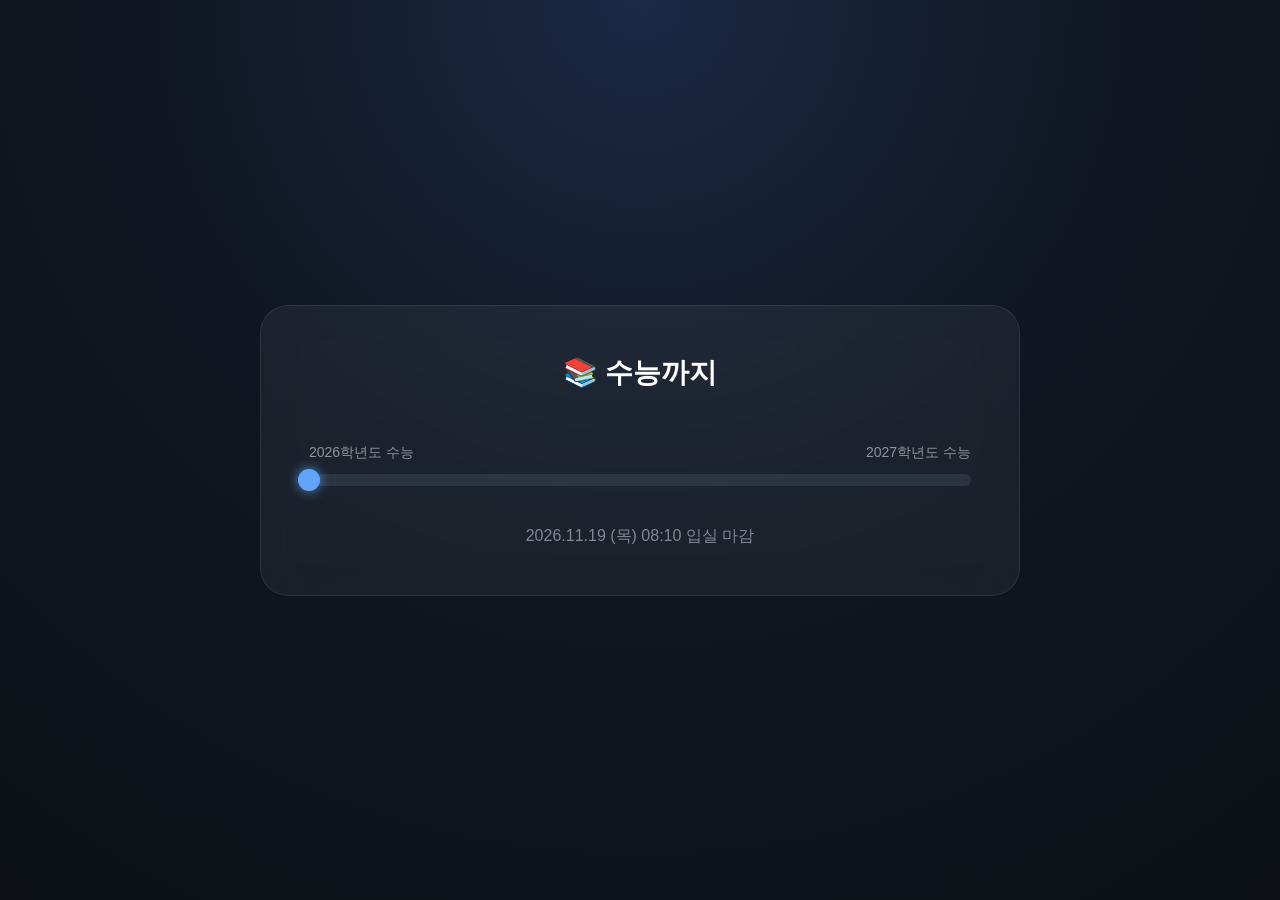
==== index.html @ 9e20bd5b "Rename index_v3.html to index.html" ====
<!DOCTYPE html><html lang='ko'><head><meta charset='UTF-8'><meta name='viewport' content='width=device-width,initial-scale=1'>
<title>수능 카운트다운 V3</title>
<style>
*{margin:0;padding:0;box-sizing:border-box}
body{height:100vh;display:flex;justify-content:center;align-items:center;font-family:-apple-system,BlinkMacSystemFont,"Noto Sans KR",sans-serif;background:radial-gradient(circle at top,#1b2945,#101722 45%,#0d1117);color:#fff;overflow:hidden}
.card{width:min(760px,92%);padding:48px;border:1px solid rgba(255,255,255,.08);border-radius:28px;background:rgba(255,255,255,.05);backdrop-filter:blur(18px);text-align:center;animation:f .8s}
@keyframes f{from{opacity:0;transform:translateY(12px)}to{opacity:1;transform:none}}
h1{font-size:28px;margin-bottom:34px;font-weight:600}
#dday{font-size:110px;font-weight:800;line-height:1}
#days{font-size:60px;margin-top:10px}
#time{font-size:36px;color:#d5dbe6;margin:28px 0 52px;font-variant-numeric:tabular-nums}
.labels{display:flex;justify-content:space-between;color:#8b949e;font-size:14px;margin-bottom:12px}
.bar{height:12px;background:#2c3440;border-radius:999px;position:relative}
.fill{height:100%;width:0;border-radius:999px;background:linear-gradient(90deg,#3b82f6,#60a5fa);transition:width .8s linear}
.dot{position:absolute;top:50%;left:0;width:22px;height:22px;border-radius:50%;background:#60a5fa;transform:translate(-50%,-50%);transition:left .8s linear;animation:pulse 2s infinite;box-shadow:0 0 12px rgba(96,165,250,.8)}
@keyframes pulse{0%,100%{transform:translate(-50%,-50%) scale(1)}50%{transform:translate(-50%,-50%) scale(1.18)}}
#percent{margin-top:16px;color:#9aa4b2}
.footer{margin-top:40px;color:#7f8895}
</style></head><body><div class='card'>
<h1>📚 수능까지</h1>
<div id='dday'></div><div id='days'></div><div id='time'></div>
<div class='labels'><span>2026학년도 수능</span><span>2027학년도 수능</span></div>
<div class='bar'><div id='fill' class='fill'></div><div id='dot' class='dot'></div></div>
<div id='percent'></div>
<div class='footer'>2026.11.19 (목) 08:10 입실 마감</div>
</div>
<script>
const start=new Date("2025-11-13T08:10:00"),end=new Date("2026-11-19T08:10:00");
const dday=dday=document.getElementById("dday"),days=document.getElementById("days"),time=document.getElementById("time"),fill=document.getElementById("fill"),dot=document.getElementById("dot"),percent=document.getElementById("percent");
function pad(n){return String(n).padStart(2,"0")}
function u(){
const now=new Date(),r=end-now;
if(r<=0){dday.textContent="D-DAY";days.textContent="0일";time.textContent="수능 시작!";return;}
const D=Math.ceil(r/86400000),d=Math.floor(r/86400000);
let t=r%86400000,h=Math.floor(t/3600000);t%=3600000;let m=Math.floor(t/60000);t%=60000;let s=Math.floor(t/1000);
dday.textContent="D-"+D;days.textContent=d+"일";time.textContent=`${pad(h)}시간 ${pad(m)}분 ${pad(s)}초 남았습니다`;
let p=Math.max(0,Math.min(100,((now-start)/(end-start))*100));
fill.style.width=p+"%";dot.style.left=p+"%";percent.textContent=p.toFixed(1)+"% 완료";
}
u();setInterval(u,1000);
</script></body></html>
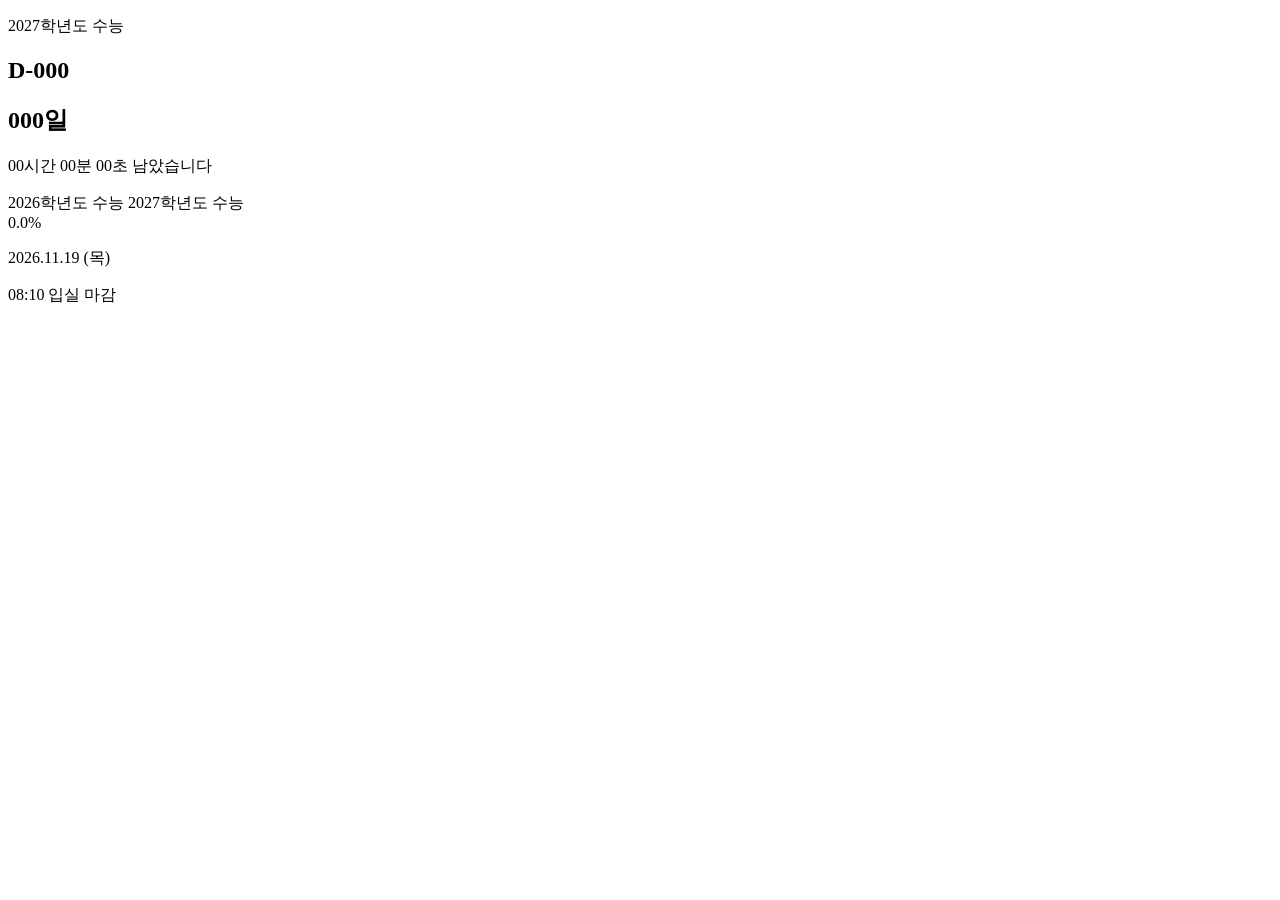
==== commit 6879ce94: "Update index.html" ====
--- a/index.html
+++ b/index.html
@@ -1,41 +1,99 @@
-<!DOCTYPE html><html lang='ko'><head><meta charset='UTF-8'><meta name='viewport' content='width=device-width,initial-scale=1'>
-<title>수능 카운트다운 V3</title>
-<style>
-*{margin:0;padding:0;box-sizing:border-box}
-body{height:100vh;display:flex;justify-content:center;align-items:center;font-family:-apple-system,BlinkMacSystemFont,"Noto Sans KR",sans-serif;background:radial-gradient(circle at top,#1b2945,#101722 45%,#0d1117);color:#fff;overflow:hidden}
-.card{width:min(760px,92%);padding:48px;border:1px solid rgba(255,255,255,.08);border-radius:28px;background:rgba(255,255,255,.05);backdrop-filter:blur(18px);text-align:center;animation:f .8s}
-@keyframes f{from{opacity:0;transform:translateY(12px)}to{opacity:1;transform:none}}
-h1{font-size:28px;margin-bottom:34px;font-weight:600}
-#dday{font-size:110px;font-weight:800;line-height:1}
-#days{font-size:60px;margin-top:10px}
-#time{font-size:36px;color:#d5dbe6;margin:28px 0 52px;font-variant-numeric:tabular-nums}
-.labels{display:flex;justify-content:space-between;color:#8b949e;font-size:14px;margin-bottom:12px}
-.bar{height:12px;background:#2c3440;border-radius:999px;position:relative}
-.fill{height:100%;width:0;border-radius:999px;background:linear-gradient(90deg,#3b82f6,#60a5fa);transition:width .8s linear}
-.dot{position:absolute;top:50%;left:0;width:22px;height:22px;border-radius:50%;background:#60a5fa;transform:translate(-50%,-50%);transition:left .8s linear;animation:pulse 2s infinite;box-shadow:0 0 12px rgba(96,165,250,.8)}
-@keyframes pulse{0%,100%{transform:translate(-50%,-50%) scale(1)}50%{transform:translate(-50%,-50%) scale(1.18)}}
-#percent{margin-top:16px;color:#9aa4b2}
-.footer{margin-top:40px;color:#7f8895}
-</style></head><body><div class='card'>
-<h1>📚 수능까지</h1>
-<div id='dday'></div><div id='days'></div><div id='time'></div>
-<div class='labels'><span>2026학년도 수능</span><span>2027학년도 수능</span></div>
-<div class='bar'><div id='fill' class='fill'></div><div id='dot' class='dot'></div></div>
-<div id='percent'></div>
-<div class='footer'>2026.11.19 (목) 08:10 입실 마감</div>
-</div>
-<script>
-const start=new Date("2025-11-13T08:10:00"),end=new Date("2026-11-19T08:10:00");
-const dday=dday=document.getElementById("dday"),days=document.getElementById("days"),time=document.getElementById("time"),fill=document.getElementById("fill"),dot=document.getElementById("dot"),percent=document.getElementById("percent");
-function pad(n){return String(n).padStart(2,"0")}
-function u(){
-const now=new Date(),r=end-now;
-if(r<=0){dday.textContent="D-DAY";days.textContent="0일";time.textContent="수능 시작!";return;}
-const D=Math.ceil(r/86400000),d=Math.floor(r/86400000);
-let t=r%86400000,h=Math.floor(t/3600000);t%=3600000;let m=Math.floor(t/60000);t%=60000;let s=Math.floor(t/1000);
-dday.textContent="D-"+D;days.textContent=d+"일";time.textContent=`${pad(h)}시간 ${pad(m)}분 ${pad(s)}초 남았습니다`;
-let p=Math.max(0,Math.min(100,((now-start)/(end-start))*100));
-fill.style.width=p+"%";dot.style.left=p+"%";percent.textContent=p.toFixed(1)+"% 완료";
-}
-u();setInterval(u,1000);
-</script></body></html>
+<!DOCTYPE html>
+<html lang="ko">
+<head>
+    <meta charset="UTF-8">
+    <meta
+        name="viewport"
+        content="width=device-width, initial-scale=1.0, viewport-fit=cover">
+    <meta name="theme-color" content="#0b1220">
+
+    <title>수능 카운트다운</title>
+
+    <!-- PWA 준비 -->
+    <link rel="manifest" href="manifest.json">
+
+    <!-- iPhone -->
+    <meta name="apple-mobile-web-app-capable" content="yes">
+    <meta name="apple-mobile-web-app-status-bar-style" content="black-translucent">
+    <meta name="apple-mobile-web-app-title" content="수능">
+
+    <!-- CSS -->
+    <link rel="stylesheet" href="style.css">
+</head>
+
+<body>
+
+<main class="app">
+
+    <p class="title">2027학년도 수능</p>
+
+    <section class="countdown">
+
+        <h1 id="dday">
+            D-000
+        </h1>
+
+        <h2 id="days">
+            000일
+        </h2>
+
+        <p id="time">
+            00시간 00분 00초 남았습니다
+        </p>
+
+    </section>
+
+    <section class="progress-section">
+
+        <div class="progress-label">
+
+            <span>
+                2026학년도 수능
+            </span>
+
+            <span>
+                2027학년도 수능
+            </span>
+
+        </div>
+
+        <div class="progress-bar">
+
+            <div
+                id="progressFill"
+                class="progress-fill">
+            </div>
+
+            <div
+                id="progressThumb"
+                class="progress-thumb">
+            </div>
+
+        </div>
+
+        <div
+            id="progressPercent"
+            class="progress-percent">
+            0.0%
+        </div>
+
+    </section>
+
+    <footer>
+
+        <p>
+            2026.11.19 (목)
+        </p>
+
+        <p>
+            08:10 입실 마감
+        </p>
+
+    </footer>
+
+</main>
+
+<script src="script.js"></script>
+
+</body>
+</html>
